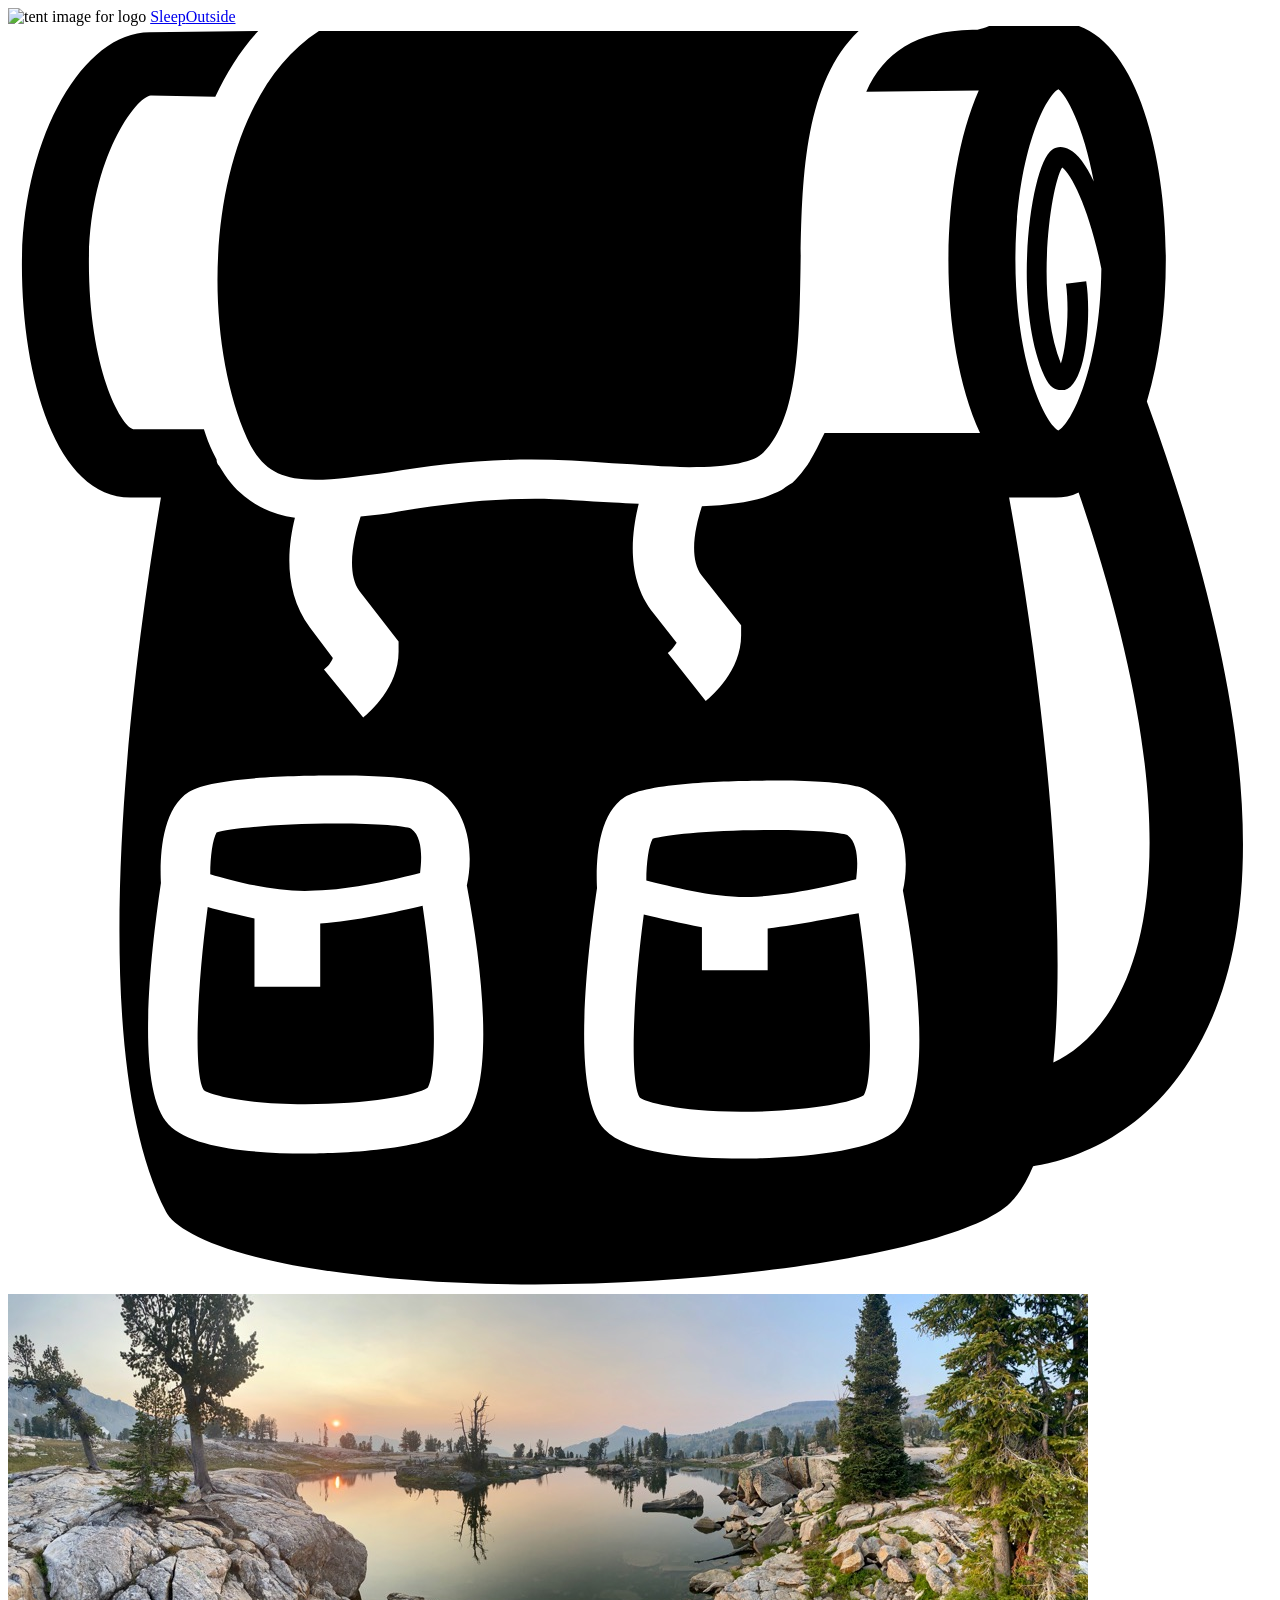
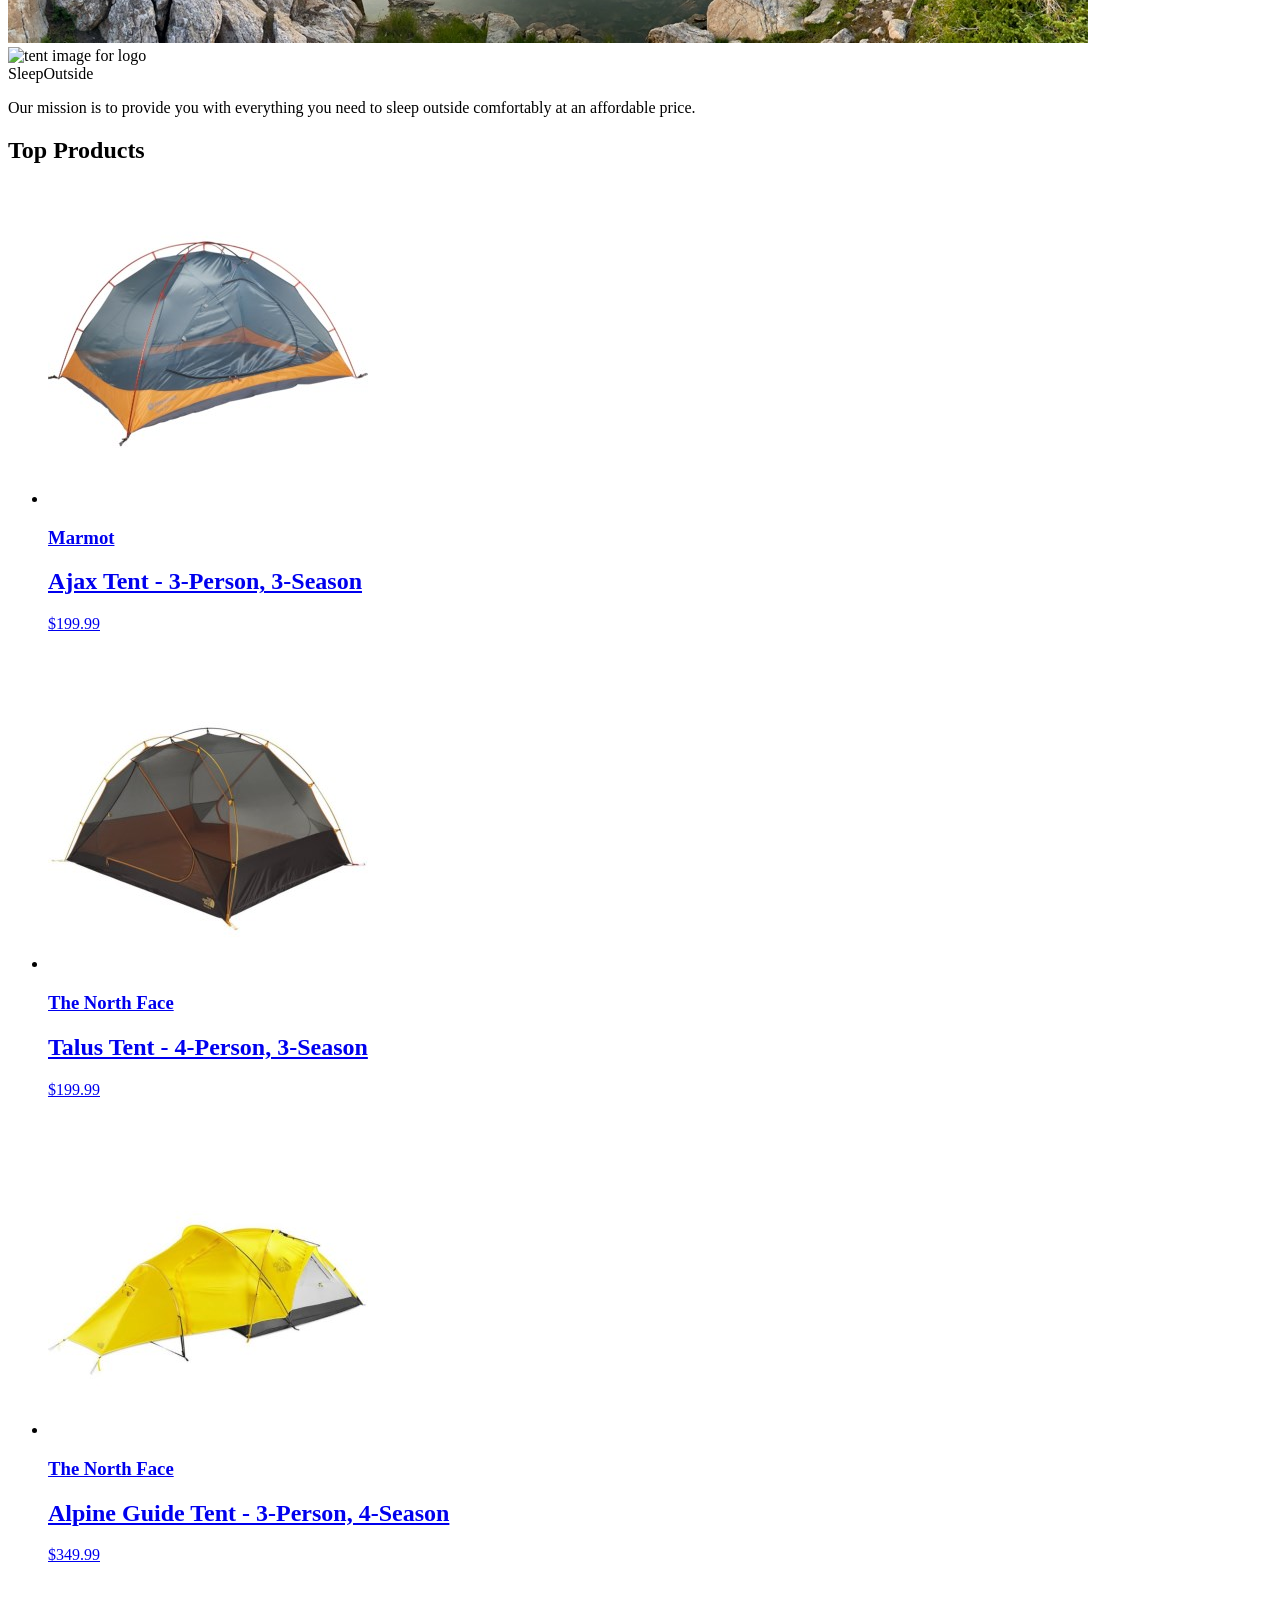
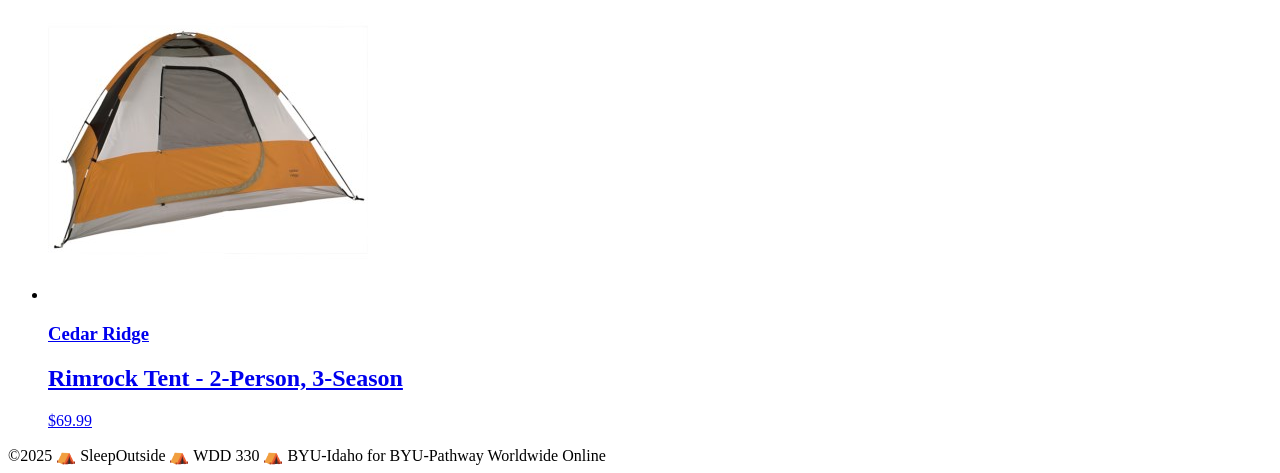
==== src/index.html @ 93f5bf09 "Initial commit" ====
<!doctype html>
<html lang="en">
  <head>
    <meta charset="UTF-8" />
    <meta name="viewport" content="width=device-width, initial-scale=1.0" />
    <title>Sleep Outside | Home</title>
    <link rel="stylesheet" href="/css/style.css" />
  </head>

  <body>
    <header class="divider">
      <div class="logo">
        <img src="/images/noun_Tent_2517.svg" alt="tent image for logo" />
        <a href="index.html"> Sleep<span class="highlight">Outside</span></a>
      </div>
      <div class="cart">
        <a href="cart/index.html">
          <svg xmlns="http://www.w3.org/2000/svg" viewBox="0 0 100 100">
            <path
              d="M18.9 32.6c1.1 2.4 2.5 3.3 5.4 3.3 1.6 0 3.6-0.3 5.9-0.6 3.2-0.5 6.9-1 11.2-1 2.1 0 4.3 0.1 6.4 0.3 2.1 0.1 4.2 0.3 6.1 0.3 3.2 0 5.2-0.4 5.9-1.2 2.7-2.7 2.8-8.8 2.9-14.6 0.1-6.7 0.2-14.5 4.6-18.7 -0.5 0-1 0-1.6 0 -14.2 0-37.5 0-41.1 0C15.6 6.2 14.9 23.6 18.9 32.6z"
            />
            <path
              d="M90.1 29.7c1-3.3 1.5-7.3 1.5-11.2 0-9-2.7-18.8-8.6-18.8 -0.1 0-0.2 0-0.3 0L77.8-0.1c-0.3 0.2-0.8 0.3-1.1 0.4 0 0 0 0 0 0 -0.2 0-0.3 0-0.4 0 -4.5 0.1-7 1.8-8.4 4.9l8.9-0.1c-1.6 3.6-2.4 8.7-2.4 13.5 0 4.9 0.8 9.9 2.5 13.6l-12.3 0c-0.2 0.4-0.4 0.8-0.6 1.2 -0.2 0.4-0.4 0.7-0.6 1.1 -0.1 0.1-0.1 0.2-0.2 0.3 -0.3 0.4-0.5 0.7-0.9 1.1 0 0 0 0 0 0 0 0-0.1 0.1-0.1 0.1 -0.1 0.1-0.2 0.2-0.4 0.3 -0.2 0.1-0.4 0.3-0.6 0.4 0 0 0 0 0 0 -0.4 0.2-0.9 0.4-1.4 0.6 -1.3 0.4-2.9 0.6-4.9 0.7 -0.5 1.5-1.1 4.1 0 5.5l3.1 3.9 0 0.8c0 2.8-2.3 4.8-2.8 5.2l-3-3.8c0.3-0.2 0.5-0.5 0.7-0.8l-1.8-2.3c-2.2-2.7-1.8-6.3-1.2-8.7 -0.7 0-1.4-0.1-2-0.1 -2.1-0.1-4.3-0.3-6.2-0.3 -4.1 0-7.7 0.5-10.8 1 -1 0.2-2 0.3-3 0.4 -0.5 1.5-1.2 4.4-0.1 5.9l3.1 4 0 0.8c0 2.8-2.3 4.8-2.8 5.2l-3.1-3.8c0.3-0.2 0.6-0.6 0.7-0.9l-1.8-2.4c-2.1-2.8-1.8-6.3-1.2-8.7 -1.6-0.2-2.9-0.8-4-1.7h0c-0.8-0.6-1.4-1.4-2-2.4 -0.1-0.1-0.2-0.3-0.2-0.5 -0.1-0.2-0.2-0.4-0.3-0.6 -0.3-0.6-0.5-1.2-0.7-1.8l-5.6 0c-1-0.3-3.5-4.8-3.5-13.2 0-8.1 3.7-13.1 4.9-13.2L16.4 5.6c0.9-1.9 2-3.7 3.4-5.2L11.2 0.5c-5.4 0-10.1 8.6-10.1 18.4 0 8.9 2.7 18.4 8.6 18.4h2.4c-1.8 10.7-6.6 43 0.4 56.5 0.7 1.4 4.3 3.4 12.2 4.6 20.2 3.1 49.8-0.5 54.6-5.3 0.7-0.7 1.3-1.7 1.8-2.9 2-0.3 8.2-1.7 12.4-8.4C100.1 71.5 98.9 53.9 90.1 29.7zM35.6 87.1c-2.6 2-10.5 2.1-12.1 2.1 0 0 0 0 0 0 -3.9 0-9-0.4-10.8-2.3 -2.6-2.7-1.5-13-0.6-19.1 -0.1-1.9 0-5.8 2.2-7.2 1.9-1.2 8.7-1.3 11.6-1.3 6.4 0 7.4 0.6 7.8 0.9 3 1.8 3.1 5.6 2.6 7.8C37.7 75.5 38.6 84.8 35.6 87.1zM70.1 87.5c-2.6 2-10.5 2.1-12.1 2.1 0 0 0 0 0 0 -3.9 0-9-0.4-10.8-2.3 -2.6-2.7-1.5-13-0.6-19.1 -0.1-1.9 0-5.8 2.2-7.2 1.9-1.2 8.7-1.3 11.6-1.3 6.4 0 7.4 0.6 7.8 0.9 3 1.8 3.1 5.6 2.6 7.8C72.2 76 73.1 85.3 70.1 87.5zM85.9 12.3c-0.6-1.3-1.3-2.2-1.9-2.5 -0.5-0.3-1-0.3-1.4 0 -1.7 1.1-3.2 12.2-0.6 17.9 0.4 0.9 0.9 1.1 1.3 1.1 0.1 0 0.2 0 0.3 0 1.8-0.5 2.1-6.2 1.7-8.6l-1.6 0.2c0.3 2.2 0 5.1-0.4 6.3 -2.1-5.3-0.8-14.1 0.1-15.5 0.8 0.6 2.2 3.5 3.1 8 -0.1 7.9-2.4 12.3-3.4 12.8 -1-0.5-3.4-5.2-3.4-13.5 0-8.3 2.4-13 3.4-13.5C83.7 5.4 85.1 7.9 85.9 12.3zM87.3 77.7c-1.4 2.3-3.1 3.6-4.6 4.3 1.2-12.2-1-31-3.5-44.7h3.3c0.1 0 0.3 0 0.4 0 0.6 0 1.2-0.1 1.8-0.4C92.8 60.7 90.7 72.2 87.3 77.7z"
            />
            <path
              d="M24.7 71v5h-5.2v-5.4c-1.4-0.3-2.7-0.6-3.7-0.9 -0.9 6.8-1.1 13.3-0.3 14.5 0.4 0.3 2.9 1.1 8 1.1h0c5 0 8.8-0.7 9.7-1.3 0.8-1.3 0.6-7.7-0.4-14.4C30.7 70.1 27.5 70.8 24.7 71z"
            />
            <path
              d="M58.8 68.9c2.9-0.1 6.4-0.9 8.3-1.4 0.1-0.8 0.3-2.8-0.7-3.5 -0.5-0.2-2.5-0.4-5.9-0.4 -4.9 0-8.6 0.4-9.5 0.7 -0.3 0.5-0.5 1.9-0.5 3.3C52.5 68.1 56 69 58.8 68.9z"
            />
            <path
              d="M24.3 68.4c2.9-0.1 6.4-0.9 8.3-1.4 0.1-0.8 0.3-2.8-0.7-3.5 -0.5-0.2-2.5-0.4-5.9-0.4 -4.9 0-8.6 0.4-9.5 0.7 -0.3 0.5-0.5 1.9-0.5 3.3C18 67.7 21.5 68.6 24.3 68.4z"
            />
            <path
              d="M60.1 71.4v3.3h-5.2v-3.4c-1.7-0.3-3.3-0.7-4.6-1 -0.9 6.8-1.1 13.3-0.3 14.5 0.4 0.3 2.9 1.1 8 1.1h0c5 0 8.8-0.7 9.7-1.3 0.8-1.3 0.6-7.7-0.4-14.4C65.5 70.5 62.7 71.1 60.1 71.4z"
            />

            <!-- <text x="0" y="115" fill="#000000" font-size="5px" font-weight="bold" font-family="'Helvetica Neue', Helvetica, Arial-Unicode, Arial, Sans-serif">Created by Natalia Woodroffe</text>
            <text x="0" y="120" fill="#000000" font-size="5px" font-weight="bold" font-family="'Helvetica Neue', Helvetica, Arial-Unicode, Arial, Sans-serif">from the Noun Project</text> -->
          </svg>
        </a>
      </div>
    </header>
    <main class="divider">
      <div class="hero">
        <img
          src="/images/banner-sm.jpg"
          srcset="images/banner-sm.jpg 500w, images/banner.jpg"
          alt="image of a high mountain lake"
        />
        <div class="logo logo--square">
          <img src="/images/noun_Tent_2517.svg" alt="tent image for logo" />
          <div>Sleep<span class="highlight">Outside</span></div>
        </div>
        <div class="mission">
          <p>
            Our mission is to provide you with everything you need to sleep
            outside comfortably at an affordable price.
          </p>
        </div>
      </div>

      <section class="products">
        <h2>Top Products</h2>
        <ul class="product-list">
          <li class="product-card">
            <a href="product_pages/marmot-ajax-3.html">
              <img
                src="images/tents/marmot-ajax-tent-3-person-3-season-in-pale-pumpkin-terracotta~p~880rr_01~320.jpg"
                alt="Marmot Ajax tent"
              />
              <h3 class="card__brand">Marmot</h3>
              <h2 class="card__name">Ajax Tent - 3-Person, 3-Season</h2>
              <p class="product-card__price">$199.99</p>
            </a>
          </li>
          <li class="product-card">
            <a href="product_pages/northface-talus-4.html">
              <img
                src="images/tents/the-north-face-talus-tent-4-person-3-season-in-golden-oak-saffron-yellow~p~985rf_01~320.jpg"
                alt="Talus Tent - 4-Person, 3-Season"
              />
              <h3 class="card__brand">The North Face</h3>
              <h2 class="card__name">Talus Tent - 4-Person, 3-Season</h2>
              <p class="product-card__price">$199.99</p>
            </a>
          </li>
          <li class="product-card">
            <a href="product_pages/northface-alpine-3.html">
              <img
                src="images/tents/the-north-face-alpine-guide-tent-3-person-4-season-in-canary-yellow-high-rise-grey~p~985pr_01~320.jpg"
                alt="Alpine Guide Tent - 3-Person, 4-Season"
              />
              <h3 class="card__brand">The North Face</h3>
              <h2 class="card__name">Alpine Guide Tent - 3-Person, 4-Season</h2>
              <p class="product-card__price">$349.99</p>
            </a>
          </li>
          <li class="product-card">
            <a href="product_pages/cedar-ridge-rimrock-2.html">
              <img
                src="images/tents/cedar-ridge-rimrock-tent-2-person-3-season-in-rust-clay~p~344yj_01~320.jpg"
                alt="Rimrock Tent - 2-Person, 3-Season"
              />
              <h3 class="card__brand">Cedar Ridge</h3>
              <h2 class="card__name">Rimrock Tent - 2-Person, 3-Season</h2>
              <p class="product-card__price">$69.99</p>
            </a>
          </li>
        </ul>
      </section>
    </main>
    <footer>
      &copy;2025 ⛺ SleepOutside ⛺ WDD 330 ⛺ BYU-Idaho for BYU-Pathway
      Worldwide Online
    </footer>
  </body>
</html>
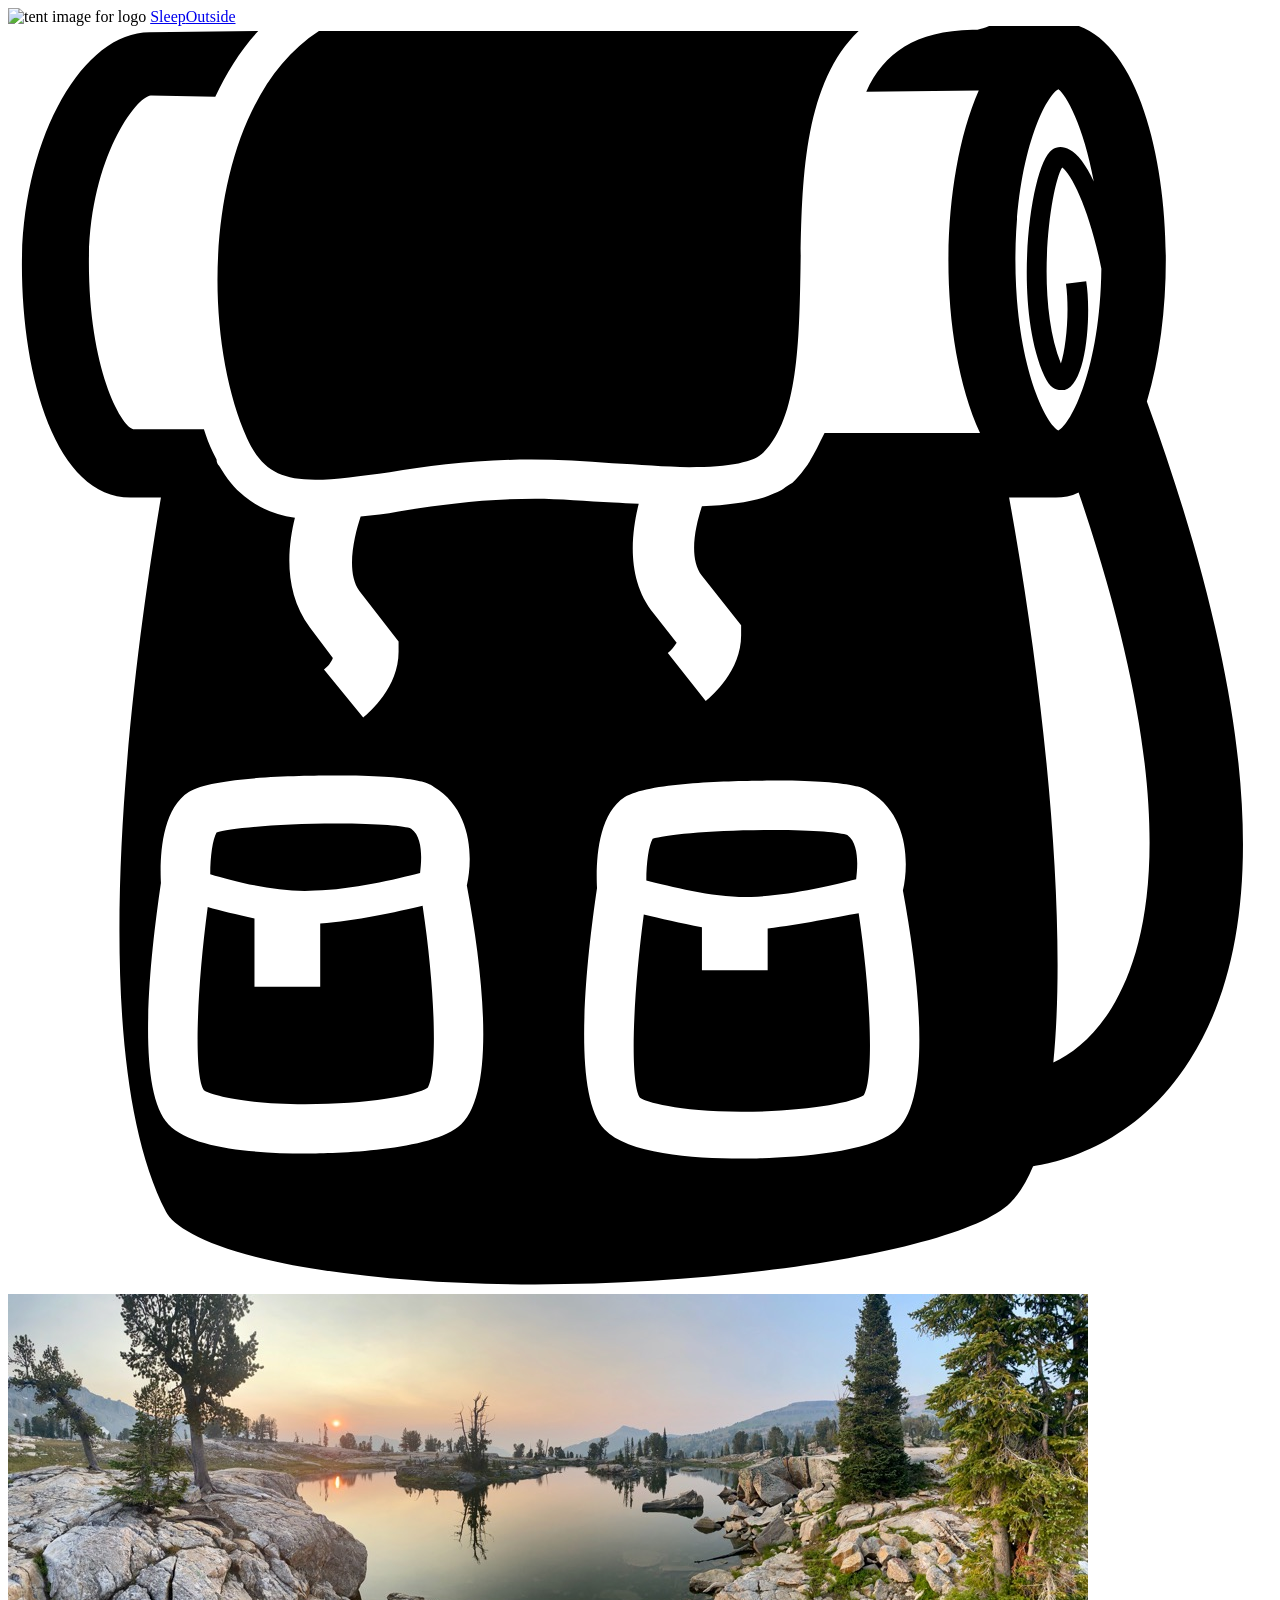
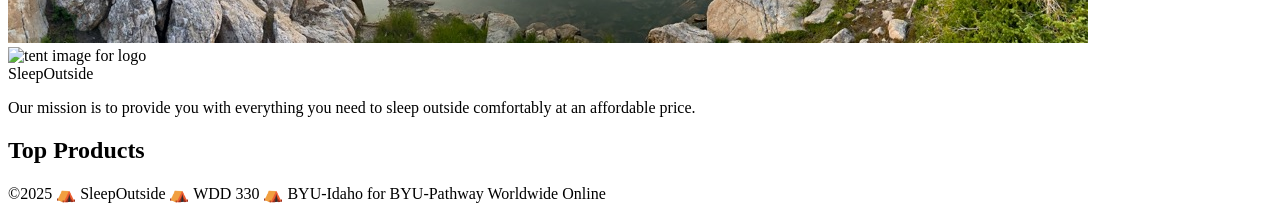
==== commit e7efa120: "my individual activity2" ====
--- a/src/index.html
+++ b/src/index.html
@@ -5,6 +5,7 @@
     <meta name="viewport" content="width=device-width, initial-scale=1.0" />
     <title>Sleep Outside | Home</title>
     <link rel="stylesheet" href="/css/style.css" />
+    <script src="js/main.js" type="module"></script>
   </head>
 
   <body>
@@ -63,50 +64,7 @@
       <section class="products">
         <h2>Top Products</h2>
         <ul class="product-list">
-          <li class="product-card">
-            <a href="product_pages/marmot-ajax-3.html">
-              <img
-                src="images/tents/marmot-ajax-tent-3-person-3-season-in-pale-pumpkin-terracotta~p~880rr_01~320.jpg"
-                alt="Marmot Ajax tent"
-              />
-              <h3 class="card__brand">Marmot</h3>
-              <h2 class="card__name">Ajax Tent - 3-Person, 3-Season</h2>
-              <p class="product-card__price">$199.99</p>
-            </a>
-          </li>
-          <li class="product-card">
-            <a href="product_pages/northface-talus-4.html">
-              <img
-                src="images/tents/the-north-face-talus-tent-4-person-3-season-in-golden-oak-saffron-yellow~p~985rf_01~320.jpg"
-                alt="Talus Tent - 4-Person, 3-Season"
-              />
-              <h3 class="card__brand">The North Face</h3>
-              <h2 class="card__name">Talus Tent - 4-Person, 3-Season</h2>
-              <p class="product-card__price">$199.99</p>
-            </a>
-          </li>
-          <li class="product-card">
-            <a href="product_pages/northface-alpine-3.html">
-              <img
-                src="images/tents/the-north-face-alpine-guide-tent-3-person-4-season-in-canary-yellow-high-rise-grey~p~985pr_01~320.jpg"
-                alt="Alpine Guide Tent - 3-Person, 4-Season"
-              />
-              <h3 class="card__brand">The North Face</h3>
-              <h2 class="card__name">Alpine Guide Tent - 3-Person, 4-Season</h2>
-              <p class="product-card__price">$349.99</p>
-            </a>
-          </li>
-          <li class="product-card">
-            <a href="product_pages/cedar-ridge-rimrock-2.html">
-              <img
-                src="images/tents/cedar-ridge-rimrock-tent-2-person-3-season-in-rust-clay~p~344yj_01~320.jpg"
-                alt="Rimrock Tent - 2-Person, 3-Season"
-              />
-              <h3 class="card__brand">Cedar Ridge</h3>
-              <h2 class="card__name">Rimrock Tent - 2-Person, 3-Season</h2>
-              <p class="product-card__price">$69.99</p>
-            </a>
-          </li>
+
         </ul>
       </section>
     </main>
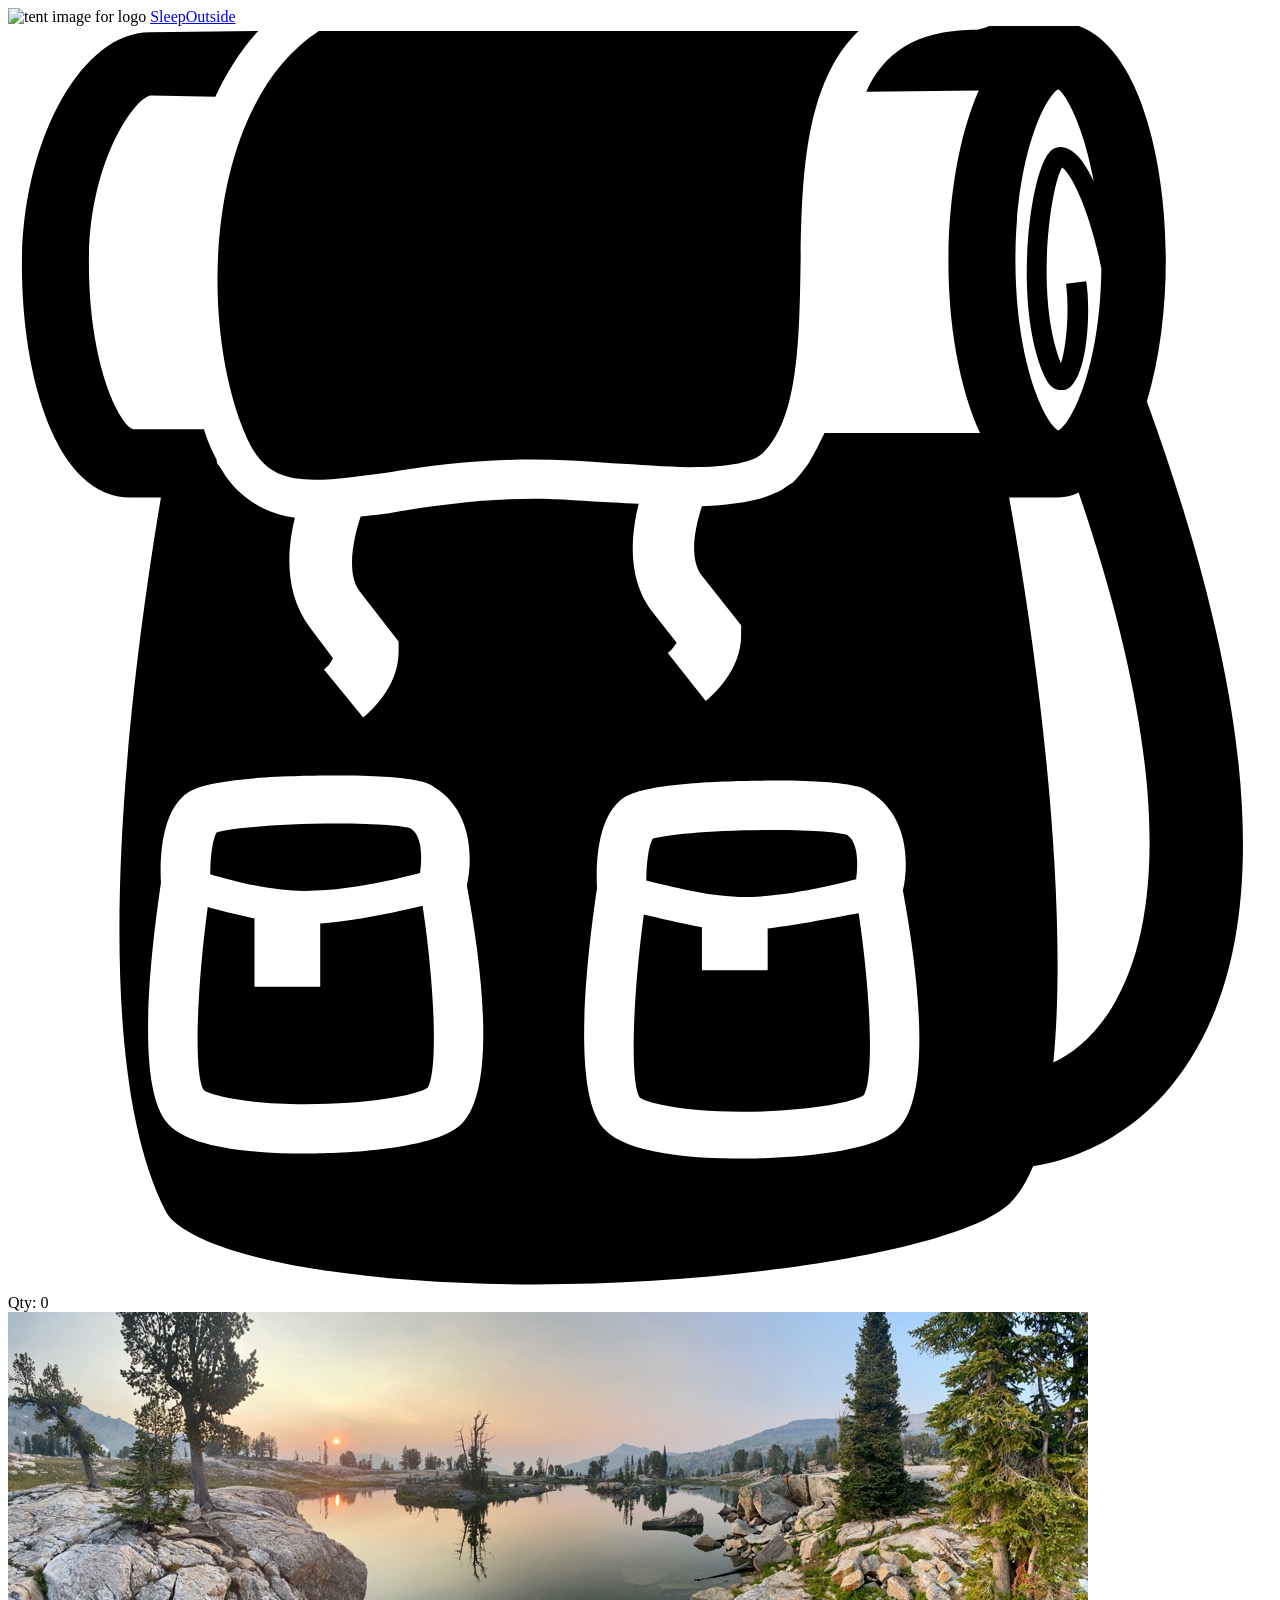
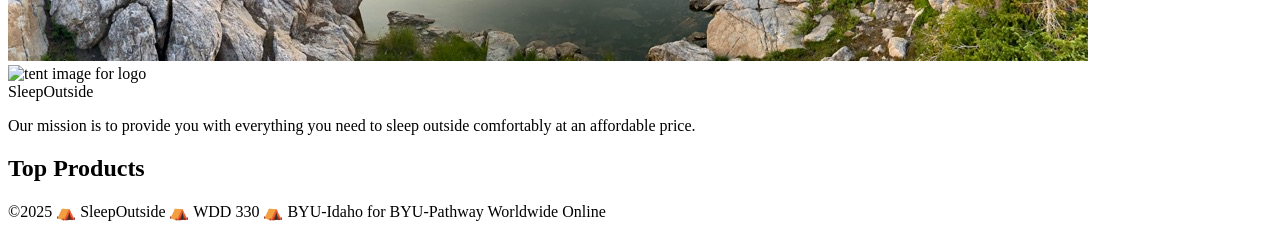
==== commit 81c417b4: "ADDING THE TOTAL ITEMS IN CART IN HOME PAGE AND CART PAGE" ====
--- a/src/index.html
+++ b/src/index.html
@@ -1,76 +1,70 @@
 <!doctype html>
 <html lang="en">
-  <head>
-    <meta charset="UTF-8" />
-    <meta name="viewport" content="width=device-width, initial-scale=1.0" />
-    <title>Sleep Outside | Home</title>
-    <link rel="stylesheet" href="/css/style.css" />
-    <script src="js/main.js" type="module"></script>
-  </head>
 
-  <body>
-    <header class="divider">
-      <div class="logo">
+<head>
+  <meta charset="UTF-8" />
+  <meta name="viewport" content="width=device-width, initial-scale=1.0" />
+  <title>Sleep Outside | Home</title>
+  <link rel="stylesheet" href="/css/style.css" />
+  <script src="js/main.js" type="module"></script>
+</head>
+
+<body>
+  <header class="divider">
+    <div class="logo">
+      <img src="/images/noun_Tent_2517.svg" alt="tent image for logo" />
+      <a href="index.html"> Sleep<span class="highlight">Outside</span></a>
+    </div>
+    <div class="cart">
+      <a href="cart/index.html">
+        <svg xmlns="http://www.w3.org/2000/svg" viewBox="0 0 100 100">
+          <path
+            d="M18.9 32.6c1.1 2.4 2.5 3.3 5.4 3.3 1.6 0 3.6-0.3 5.9-0.6 3.2-0.5 6.9-1 11.2-1 2.1 0 4.3 0.1 6.4 0.3 2.1 0.1 4.2 0.3 6.1 0.3 3.2 0 5.2-0.4 5.9-1.2 2.7-2.7 2.8-8.8 2.9-14.6 0.1-6.7 0.2-14.5 4.6-18.7 -0.5 0-1 0-1.6 0 -14.2 0-37.5 0-41.1 0C15.6 6.2 14.9 23.6 18.9 32.6z" />
+          <path
+            d="M90.1 29.7c1-3.3 1.5-7.3 1.5-11.2 0-9-2.7-18.8-8.6-18.8 -0.1 0-0.2 0-0.3 0L77.8-0.1c-0.3 0.2-0.8 0.3-1.1 0.4 0 0 0 0 0 0 -0.2 0-0.3 0-0.4 0 -4.5 0.1-7 1.8-8.4 4.9l8.9-0.1c-1.6 3.6-2.4 8.7-2.4 13.5 0 4.9 0.8 9.9 2.5 13.6l-12.3 0c-0.2 0.4-0.4 0.8-0.6 1.2 -0.2 0.4-0.4 0.7-0.6 1.1 -0.1 0.1-0.1 0.2-0.2 0.3 -0.3 0.4-0.5 0.7-0.9 1.1 0 0 0 0 0 0 0 0-0.1 0.1-0.1 0.1 -0.1 0.1-0.2 0.2-0.4 0.3 -0.2 0.1-0.4 0.3-0.6 0.4 0 0 0 0 0 0 -0.4 0.2-0.9 0.4-1.4 0.6 -1.3 0.4-2.9 0.6-4.9 0.7 -0.5 1.5-1.1 4.1 0 5.5l3.1 3.9 0 0.8c0 2.8-2.3 4.8-2.8 5.2l-3-3.8c0.3-0.2 0.5-0.5 0.7-0.8l-1.8-2.3c-2.2-2.7-1.8-6.3-1.2-8.7 -0.7 0-1.4-0.1-2-0.1 -2.1-0.1-4.3-0.3-6.2-0.3 -4.1 0-7.7 0.5-10.8 1 -1 0.2-2 0.3-3 0.4 -0.5 1.5-1.2 4.4-0.1 5.9l3.1 4 0 0.8c0 2.8-2.3 4.8-2.8 5.2l-3.1-3.8c0.3-0.2 0.6-0.6 0.7-0.9l-1.8-2.4c-2.1-2.8-1.8-6.3-1.2-8.7 -1.6-0.2-2.9-0.8-4-1.7h0c-0.8-0.6-1.4-1.4-2-2.4 -0.1-0.1-0.2-0.3-0.2-0.5 -0.1-0.2-0.2-0.4-0.3-0.6 -0.3-0.6-0.5-1.2-0.7-1.8l-5.6 0c-1-0.3-3.5-4.8-3.5-13.2 0-8.1 3.7-13.1 4.9-13.2L16.4 5.6c0.9-1.9 2-3.7 3.4-5.2L11.2 0.5c-5.4 0-10.1 8.6-10.1 18.4 0 8.9 2.7 18.4 8.6 18.4h2.4c-1.8 10.7-6.6 43 0.4 56.5 0.7 1.4 4.3 3.4 12.2 4.6 20.2 3.1 49.8-0.5 54.6-5.3 0.7-0.7 1.3-1.7 1.8-2.9 2-0.3 8.2-1.7 12.4-8.4C100.1 71.5 98.9 53.9 90.1 29.7zM35.6 87.1c-2.6 2-10.5 2.1-12.1 2.1 0 0 0 0 0 0 -3.9 0-9-0.4-10.8-2.3 -2.6-2.7-1.5-13-0.6-19.1 -0.1-1.9 0-5.8 2.2-7.2 1.9-1.2 8.7-1.3 11.6-1.3 6.4 0 7.4 0.6 7.8 0.9 3 1.8 3.1 5.6 2.6 7.8C37.7 75.5 38.6 84.8 35.6 87.1zM70.1 87.5c-2.6 2-10.5 2.1-12.1 2.1 0 0 0 0 0 0 -3.9 0-9-0.4-10.8-2.3 -2.6-2.7-1.5-13-0.6-19.1 -0.1-1.9 0-5.8 2.2-7.2 1.9-1.2 8.7-1.3 11.6-1.3 6.4 0 7.4 0.6 7.8 0.9 3 1.8 3.1 5.6 2.6 7.8C72.2 76 73.1 85.3 70.1 87.5zM85.9 12.3c-0.6-1.3-1.3-2.2-1.9-2.5 -0.5-0.3-1-0.3-1.4 0 -1.7 1.1-3.2 12.2-0.6 17.9 0.4 0.9 0.9 1.1 1.3 1.1 0.1 0 0.2 0 0.3 0 1.8-0.5 2.1-6.2 1.7-8.6l-1.6 0.2c0.3 2.2 0 5.1-0.4 6.3 -2.1-5.3-0.8-14.1 0.1-15.5 0.8 0.6 2.2 3.5 3.1 8 -0.1 7.9-2.4 12.3-3.4 12.8 -1-0.5-3.4-5.2-3.4-13.5 0-8.3 2.4-13 3.4-13.5C83.7 5.4 85.1 7.9 85.9 12.3zM87.3 77.7c-1.4 2.3-3.1 3.6-4.6 4.3 1.2-12.2-1-31-3.5-44.7h3.3c0.1 0 0.3 0 0.4 0 0.6 0 1.2-0.1 1.8-0.4C92.8 60.7 90.7 72.2 87.3 77.7z" />
+          <path
+            d="M24.7 71v5h-5.2v-5.4c-1.4-0.3-2.7-0.6-3.7-0.9 -0.9 6.8-1.1 13.3-0.3 14.5 0.4 0.3 2.9 1.1 8 1.1h0c5 0 8.8-0.7 9.7-1.3 0.8-1.3 0.6-7.7-0.4-14.4C30.7 70.1 27.5 70.8 24.7 71z" />
+          <path
+            d="M58.8 68.9c2.9-0.1 6.4-0.9 8.3-1.4 0.1-0.8 0.3-2.8-0.7-3.5 -0.5-0.2-2.5-0.4-5.9-0.4 -4.9 0-8.6 0.4-9.5 0.7 -0.3 0.5-0.5 1.9-0.5 3.3C52.5 68.1 56 69 58.8 68.9z" />
+          <path
+            d="M24.3 68.4c2.9-0.1 6.4-0.9 8.3-1.4 0.1-0.8 0.3-2.8-0.7-3.5 -0.5-0.2-2.5-0.4-5.9-0.4 -4.9 0-8.6 0.4-9.5 0.7 -0.3 0.5-0.5 1.9-0.5 3.3C18 67.7 21.5 68.6 24.3 68.4z" />
+          <path
+            d="M60.1 71.4v3.3h-5.2v-3.4c-1.7-0.3-3.3-0.7-4.6-1 -0.9 6.8-1.1 13.3-0.3 14.5 0.4 0.3 2.9 1.1 8 1.1h0c5 0 8.8-0.7 9.7-1.3 0.8-1.3 0.6-7.7-0.4-14.4C65.5 70.5 62.7 71.1 60.1 71.4z" />
+
+          <!-- <text x="0" y="115" fill="#000000" font-size="5px" font-weight="bold" font-family="'Helvetica Neue', Helvetica, Arial-Unicode, Arial, Sans-serif">Created by Natalia Woodroffe</text>
+            <text x="0" y="120" fill="#000000" font-size="5px" font-weight="bold" font-family="'Helvetica Neue', Helvetica, Arial-Unicode, Arial, Sans-serif">from the Noun Project</text> -->
+        </svg>
+      </a>
+      <div id="cart-count" class="count-items"></div>
+    </div>
+  </header>
+  <main class="divider">
+    <div class="hero">
+      <img src="/images/banner-sm.jpg" srcset="images/banner-sm.jpg 500w, images/banner.jpg"
+        alt="image of a high mountain lake" />
+      <div class="logo logo--square">
         <img src="/images/noun_Tent_2517.svg" alt="tent image for logo" />
-        <a href="index.html"> Sleep<span class="highlight">Outside</span></a>
+        <div>Sleep<span class="highlight">Outside</span></div>
       </div>
-      <div class="cart">
-        <a href="cart/index.html">
-          <svg xmlns="http://www.w3.org/2000/svg" viewBox="0 0 100 100">
-            <path
-              d="M18.9 32.6c1.1 2.4 2.5 3.3 5.4 3.3 1.6 0 3.6-0.3 5.9-0.6 3.2-0.5 6.9-1 11.2-1 2.1 0 4.3 0.1 6.4 0.3 2.1 0.1 4.2 0.3 6.1 0.3 3.2 0 5.2-0.4 5.9-1.2 2.7-2.7 2.8-8.8 2.9-14.6 0.1-6.7 0.2-14.5 4.6-18.7 -0.5 0-1 0-1.6 0 -14.2 0-37.5 0-41.1 0C15.6 6.2 14.9 23.6 18.9 32.6z"
-            />
-            <path
-              d="M90.1 29.7c1-3.3 1.5-7.3 1.5-11.2 0-9-2.7-18.8-8.6-18.8 -0.1 0-0.2 0-0.3 0L77.8-0.1c-0.3 0.2-0.8 0.3-1.1 0.4 0 0 0 0 0 0 -0.2 0-0.3 0-0.4 0 -4.5 0.1-7 1.8-8.4 4.9l8.9-0.1c-1.6 3.6-2.4 8.7-2.4 13.5 0 4.9 0.8 9.9 2.5 13.6l-12.3 0c-0.2 0.4-0.4 0.8-0.6 1.2 -0.2 0.4-0.4 0.7-0.6 1.1 -0.1 0.1-0.1 0.2-0.2 0.3 -0.3 0.4-0.5 0.7-0.9 1.1 0 0 0 0 0 0 0 0-0.1 0.1-0.1 0.1 -0.1 0.1-0.2 0.2-0.4 0.3 -0.2 0.1-0.4 0.3-0.6 0.4 0 0 0 0 0 0 -0.4 0.2-0.9 0.4-1.4 0.6 -1.3 0.4-2.9 0.6-4.9 0.7 -0.5 1.5-1.1 4.1 0 5.5l3.1 3.9 0 0.8c0 2.8-2.3 4.8-2.8 5.2l-3-3.8c0.3-0.2 0.5-0.5 0.7-0.8l-1.8-2.3c-2.2-2.7-1.8-6.3-1.2-8.7 -0.7 0-1.4-0.1-2-0.1 -2.1-0.1-4.3-0.3-6.2-0.3 -4.1 0-7.7 0.5-10.8 1 -1 0.2-2 0.3-3 0.4 -0.5 1.5-1.2 4.4-0.1 5.9l3.1 4 0 0.8c0 2.8-2.3 4.8-2.8 5.2l-3.1-3.8c0.3-0.2 0.6-0.6 0.7-0.9l-1.8-2.4c-2.1-2.8-1.8-6.3-1.2-8.7 -1.6-0.2-2.9-0.8-4-1.7h0c-0.8-0.6-1.4-1.4-2-2.4 -0.1-0.1-0.2-0.3-0.2-0.5 -0.1-0.2-0.2-0.4-0.3-0.6 -0.3-0.6-0.5-1.2-0.7-1.8l-5.6 0c-1-0.3-3.5-4.8-3.5-13.2 0-8.1 3.7-13.1 4.9-13.2L16.4 5.6c0.9-1.9 2-3.7 3.4-5.2L11.2 0.5c-5.4 0-10.1 8.6-10.1 18.4 0 8.9 2.7 18.4 8.6 18.4h2.4c-1.8 10.7-6.6 43 0.4 56.5 0.7 1.4 4.3 3.4 12.2 4.6 20.2 3.1 49.8-0.5 54.6-5.3 0.7-0.7 1.3-1.7 1.8-2.9 2-0.3 8.2-1.7 12.4-8.4C100.1 71.5 98.9 53.9 90.1 29.7zM35.6 87.1c-2.6 2-10.5 2.1-12.1 2.1 0 0 0 0 0 0 -3.9 0-9-0.4-10.8-2.3 -2.6-2.7-1.5-13-0.6-19.1 -0.1-1.9 0-5.8 2.2-7.2 1.9-1.2 8.7-1.3 11.6-1.3 6.4 0 7.4 0.6 7.8 0.9 3 1.8 3.1 5.6 2.6 7.8C37.7 75.5 38.6 84.8 35.6 87.1zM70.1 87.5c-2.6 2-10.5 2.1-12.1 2.1 0 0 0 0 0 0 -3.9 0-9-0.4-10.8-2.3 -2.6-2.7-1.5-13-0.6-19.1 -0.1-1.9 0-5.8 2.2-7.2 1.9-1.2 8.7-1.3 11.6-1.3 6.4 0 7.4 0.6 7.8 0.9 3 1.8 3.1 5.6 2.6 7.8C72.2 76 73.1 85.3 70.1 87.5zM85.9 12.3c-0.6-1.3-1.3-2.2-1.9-2.5 -0.5-0.3-1-0.3-1.4 0 -1.7 1.1-3.2 12.2-0.6 17.9 0.4 0.9 0.9 1.1 1.3 1.1 0.1 0 0.2 0 0.3 0 1.8-0.5 2.1-6.2 1.7-8.6l-1.6 0.2c0.3 2.2 0 5.1-0.4 6.3 -2.1-5.3-0.8-14.1 0.1-15.5 0.8 0.6 2.2 3.5 3.1 8 -0.1 7.9-2.4 12.3-3.4 12.8 -1-0.5-3.4-5.2-3.4-13.5 0-8.3 2.4-13 3.4-13.5C83.7 5.4 85.1 7.9 85.9 12.3zM87.3 77.7c-1.4 2.3-3.1 3.6-4.6 4.3 1.2-12.2-1-31-3.5-44.7h3.3c0.1 0 0.3 0 0.4 0 0.6 0 1.2-0.1 1.8-0.4C92.8 60.7 90.7 72.2 87.3 77.7z"
-            />
-            <path
-              d="M24.7 71v5h-5.2v-5.4c-1.4-0.3-2.7-0.6-3.7-0.9 -0.9 6.8-1.1 13.3-0.3 14.5 0.4 0.3 2.9 1.1 8 1.1h0c5 0 8.8-0.7 9.7-1.3 0.8-1.3 0.6-7.7-0.4-14.4C30.7 70.1 27.5 70.8 24.7 71z"
-            />
-            <path
-              d="M58.8 68.9c2.9-0.1 6.4-0.9 8.3-1.4 0.1-0.8 0.3-2.8-0.7-3.5 -0.5-0.2-2.5-0.4-5.9-0.4 -4.9 0-8.6 0.4-9.5 0.7 -0.3 0.5-0.5 1.9-0.5 3.3C52.5 68.1 56 69 58.8 68.9z"
-            />
-            <path
-              d="M24.3 68.4c2.9-0.1 6.4-0.9 8.3-1.4 0.1-0.8 0.3-2.8-0.7-3.5 -0.5-0.2-2.5-0.4-5.9-0.4 -4.9 0-8.6 0.4-9.5 0.7 -0.3 0.5-0.5 1.9-0.5 3.3C18 67.7 21.5 68.6 24.3 68.4z"
-            />
-            <path
-              d="M60.1 71.4v3.3h-5.2v-3.4c-1.7-0.3-3.3-0.7-4.6-1 -0.9 6.8-1.1 13.3-0.3 14.5 0.4 0.3 2.9 1.1 8 1.1h0c5 0 8.8-0.7 9.7-1.3 0.8-1.3 0.6-7.7-0.4-14.4C65.5 70.5 62.7 71.1 60.1 71.4z"
-            />
+      <div class="mission">
+        <p>
+          Our mission is to provide you with everything you need to sleep
+          outside comfortably at an affordable price.
+        </p>
+      </div>
+    </div>
 
-            <!-- <text x="0" y="115" fill="#000000" font-size="5px" font-weight="bold" font-family="'Helvetica Neue', Helvetica, Arial-Unicode, Arial, Sans-serif">Created by Natalia Woodroffe</text>
-            <text x="0" y="120" fill="#000000" font-size="5px" font-weight="bold" font-family="'Helvetica Neue', Helvetica, Arial-Unicode, Arial, Sans-serif">from the Noun Project</text> -->
-          </svg>
-        </a>
-      </div>
-    </header>
-    <main class="divider">
-      <div class="hero">
-        <img
-          src="/images/banner-sm.jpg"
-          srcset="images/banner-sm.jpg 500w, images/banner.jpg"
-          alt="image of a high mountain lake"
-        />
-        <div class="logo logo--square">
-          <img src="/images/noun_Tent_2517.svg" alt="tent image for logo" />
-          <div>Sleep<span class="highlight">Outside</span></div>
-        </div>
-        <div class="mission">
-          <p>
-            Our mission is to provide you with everything you need to sleep
-            outside comfortably at an affordable price.
-          </p>
-        </div>
-      </div>
+    <section class="products">
+      <h2>Top Products</h2>
+      <ul class="product-list">
 
-      <section class="products">
-        <h2>Top Products</h2>
-        <ul class="product-list">
+      </ul>
+    </section>
+  </main>
+  <footer>
+    &copy;2025 ⛺ SleepOutside ⛺ WDD 330 ⛺ BYU-Idaho for BYU-Pathway
+    Worldwide Online
+  </footer>
+</body>
 
-        </ul>
-      </section>
-    </main>
-    <footer>
-      &copy;2025 ⛺ SleepOutside ⛺ WDD 330 ⛺ BYU-Idaho for BYU-Pathway
-      Worldwide Online
-    </footer>
-  </body>
-</html>
+</html>
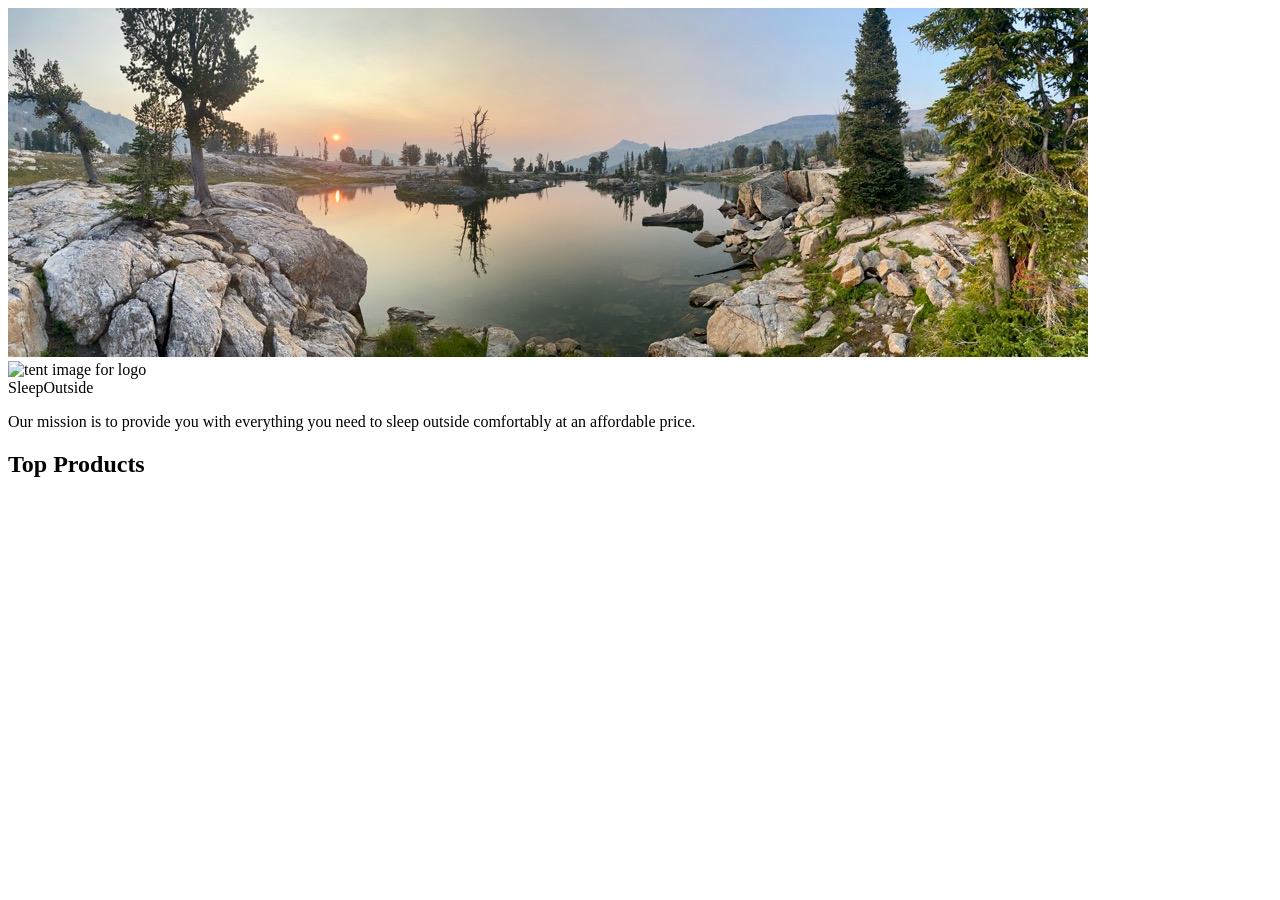
==== commit 8e996fef: "Team Activity, strench activity ocmpleted" ====
--- a/src/index.html
+++ b/src/index.html
@@ -9,35 +9,9 @@
   <script src="js/main.js" type="module"></script>
 </head>
 
+
 <body>
-  <header class="divider">
-    <div class="logo">
-      <img src="/images/noun_Tent_2517.svg" alt="tent image for logo" />
-      <a href="index.html"> Sleep<span class="highlight">Outside</span></a>
-    </div>
-    <div class="cart">
-      <a href="cart/index.html">
-        <svg xmlns="http://www.w3.org/2000/svg" viewBox="0 0 100 100">
-          <path
-            d="M18.9 32.6c1.1 2.4 2.5 3.3 5.4 3.3 1.6 0 3.6-0.3 5.9-0.6 3.2-0.5 6.9-1 11.2-1 2.1 0 4.3 0.1 6.4 0.3 2.1 0.1 4.2 0.3 6.1 0.3 3.2 0 5.2-0.4 5.9-1.2 2.7-2.7 2.8-8.8 2.9-14.6 0.1-6.7 0.2-14.5 4.6-18.7 -0.5 0-1 0-1.6 0 -14.2 0-37.5 0-41.1 0C15.6 6.2 14.9 23.6 18.9 32.6z" />
-          <path
-            d="M90.1 29.7c1-3.3 1.5-7.3 1.5-11.2 0-9-2.7-18.8-8.6-18.8 -0.1 0-0.2 0-0.3 0L77.8-0.1c-0.3 0.2-0.8 0.3-1.1 0.4 0 0 0 0 0 0 -0.2 0-0.3 0-0.4 0 -4.5 0.1-7 1.8-8.4 4.9l8.9-0.1c-1.6 3.6-2.4 8.7-2.4 13.5 0 4.9 0.8 9.9 2.5 13.6l-12.3 0c-0.2 0.4-0.4 0.8-0.6 1.2 -0.2 0.4-0.4 0.7-0.6 1.1 -0.1 0.1-0.1 0.2-0.2 0.3 -0.3 0.4-0.5 0.7-0.9 1.1 0 0 0 0 0 0 0 0-0.1 0.1-0.1 0.1 -0.1 0.1-0.2 0.2-0.4 0.3 -0.2 0.1-0.4 0.3-0.6 0.4 0 0 0 0 0 0 -0.4 0.2-0.9 0.4-1.4 0.6 -1.3 0.4-2.9 0.6-4.9 0.7 -0.5 1.5-1.1 4.1 0 5.5l3.1 3.9 0 0.8c0 2.8-2.3 4.8-2.8 5.2l-3-3.8c0.3-0.2 0.5-0.5 0.7-0.8l-1.8-2.3c-2.2-2.7-1.8-6.3-1.2-8.7 -0.7 0-1.4-0.1-2-0.1 -2.1-0.1-4.3-0.3-6.2-0.3 -4.1 0-7.7 0.5-10.8 1 -1 0.2-2 0.3-3 0.4 -0.5 1.5-1.2 4.4-0.1 5.9l3.1 4 0 0.8c0 2.8-2.3 4.8-2.8 5.2l-3.1-3.8c0.3-0.2 0.6-0.6 0.7-0.9l-1.8-2.4c-2.1-2.8-1.8-6.3-1.2-8.7 -1.6-0.2-2.9-0.8-4-1.7h0c-0.8-0.6-1.4-1.4-2-2.4 -0.1-0.1-0.2-0.3-0.2-0.5 -0.1-0.2-0.2-0.4-0.3-0.6 -0.3-0.6-0.5-1.2-0.7-1.8l-5.6 0c-1-0.3-3.5-4.8-3.5-13.2 0-8.1 3.7-13.1 4.9-13.2L16.4 5.6c0.9-1.9 2-3.7 3.4-5.2L11.2 0.5c-5.4 0-10.1 8.6-10.1 18.4 0 8.9 2.7 18.4 8.6 18.4h2.4c-1.8 10.7-6.6 43 0.4 56.5 0.7 1.4 4.3 3.4 12.2 4.6 20.2 3.1 49.8-0.5 54.6-5.3 0.7-0.7 1.3-1.7 1.8-2.9 2-0.3 8.2-1.7 12.4-8.4C100.1 71.5 98.9 53.9 90.1 29.7zM35.6 87.1c-2.6 2-10.5 2.1-12.1 2.1 0 0 0 0 0 0 -3.9 0-9-0.4-10.8-2.3 -2.6-2.7-1.5-13-0.6-19.1 -0.1-1.9 0-5.8 2.2-7.2 1.9-1.2 8.7-1.3 11.6-1.3 6.4 0 7.4 0.6 7.8 0.9 3 1.8 3.1 5.6 2.6 7.8C37.7 75.5 38.6 84.8 35.6 87.1zM70.1 87.5c-2.6 2-10.5 2.1-12.1 2.1 0 0 0 0 0 0 -3.9 0-9-0.4-10.8-2.3 -2.6-2.7-1.5-13-0.6-19.1 -0.1-1.9 0-5.8 2.2-7.2 1.9-1.2 8.7-1.3 11.6-1.3 6.4 0 7.4 0.6 7.8 0.9 3 1.8 3.1 5.6 2.6 7.8C72.2 76 73.1 85.3 70.1 87.5zM85.9 12.3c-0.6-1.3-1.3-2.2-1.9-2.5 -0.5-0.3-1-0.3-1.4 0 -1.7 1.1-3.2 12.2-0.6 17.9 0.4 0.9 0.9 1.1 1.3 1.1 0.1 0 0.2 0 0.3 0 1.8-0.5 2.1-6.2 1.7-8.6l-1.6 0.2c0.3 2.2 0 5.1-0.4 6.3 -2.1-5.3-0.8-14.1 0.1-15.5 0.8 0.6 2.2 3.5 3.1 8 -0.1 7.9-2.4 12.3-3.4 12.8 -1-0.5-3.4-5.2-3.4-13.5 0-8.3 2.4-13 3.4-13.5C83.7 5.4 85.1 7.9 85.9 12.3zM87.3 77.7c-1.4 2.3-3.1 3.6-4.6 4.3 1.2-12.2-1-31-3.5-44.7h3.3c0.1 0 0.3 0 0.4 0 0.6 0 1.2-0.1 1.8-0.4C92.8 60.7 90.7 72.2 87.3 77.7z" />
-          <path
-            d="M24.7 71v5h-5.2v-5.4c-1.4-0.3-2.7-0.6-3.7-0.9 -0.9 6.8-1.1 13.3-0.3 14.5 0.4 0.3 2.9 1.1 8 1.1h0c5 0 8.8-0.7 9.7-1.3 0.8-1.3 0.6-7.7-0.4-14.4C30.7 70.1 27.5 70.8 24.7 71z" />
-          <path
-            d="M58.8 68.9c2.9-0.1 6.4-0.9 8.3-1.4 0.1-0.8 0.3-2.8-0.7-3.5 -0.5-0.2-2.5-0.4-5.9-0.4 -4.9 0-8.6 0.4-9.5 0.7 -0.3 0.5-0.5 1.9-0.5 3.3C52.5 68.1 56 69 58.8 68.9z" />
-          <path
-            d="M24.3 68.4c2.9-0.1 6.4-0.9 8.3-1.4 0.1-0.8 0.3-2.8-0.7-3.5 -0.5-0.2-2.5-0.4-5.9-0.4 -4.9 0-8.6 0.4-9.5 0.7 -0.3 0.5-0.5 1.9-0.5 3.3C18 67.7 21.5 68.6 24.3 68.4z" />
-          <path
-            d="M60.1 71.4v3.3h-5.2v-3.4c-1.7-0.3-3.3-0.7-4.6-1 -0.9 6.8-1.1 13.3-0.3 14.5 0.4 0.3 2.9 1.1 8 1.1h0c5 0 8.8-0.7 9.7-1.3 0.8-1.3 0.6-7.7-0.4-14.4C65.5 70.5 62.7 71.1 60.1 71.4z" />
-
-          <!-- <text x="0" y="115" fill="#000000" font-size="5px" font-weight="bold" font-family="'Helvetica Neue', Helvetica, Arial-Unicode, Arial, Sans-serif">Created by Natalia Woodroffe</text>
-            <text x="0" y="120" fill="#000000" font-size="5px" font-weight="bold" font-family="'Helvetica Neue', Helvetica, Arial-Unicode, Arial, Sans-serif">from the Noun Project</text> -->
-        </svg>
-      </a>
-      <div id="cart-count" class="count-items"></div>
-    </div>
-  </header>
+  <header class="divider" id="main-header"></header>
   <main class="divider">
     <div class="hero">
       <img src="/images/banner-sm.jpg" srcset="images/banner-sm.jpg 500w, images/banner.jpg"
@@ -61,10 +35,8 @@
       </ul>
     </section>
   </main>
-  <footer>
-    &copy;2025 ⛺ SleepOutside ⛺ WDD 330 ⛺ BYU-Idaho for BYU-Pathway
-    Worldwide Online
-  </footer>
+
+  <footer class="divider" id="main-footer"></footer>
 </body>
 
 </html>
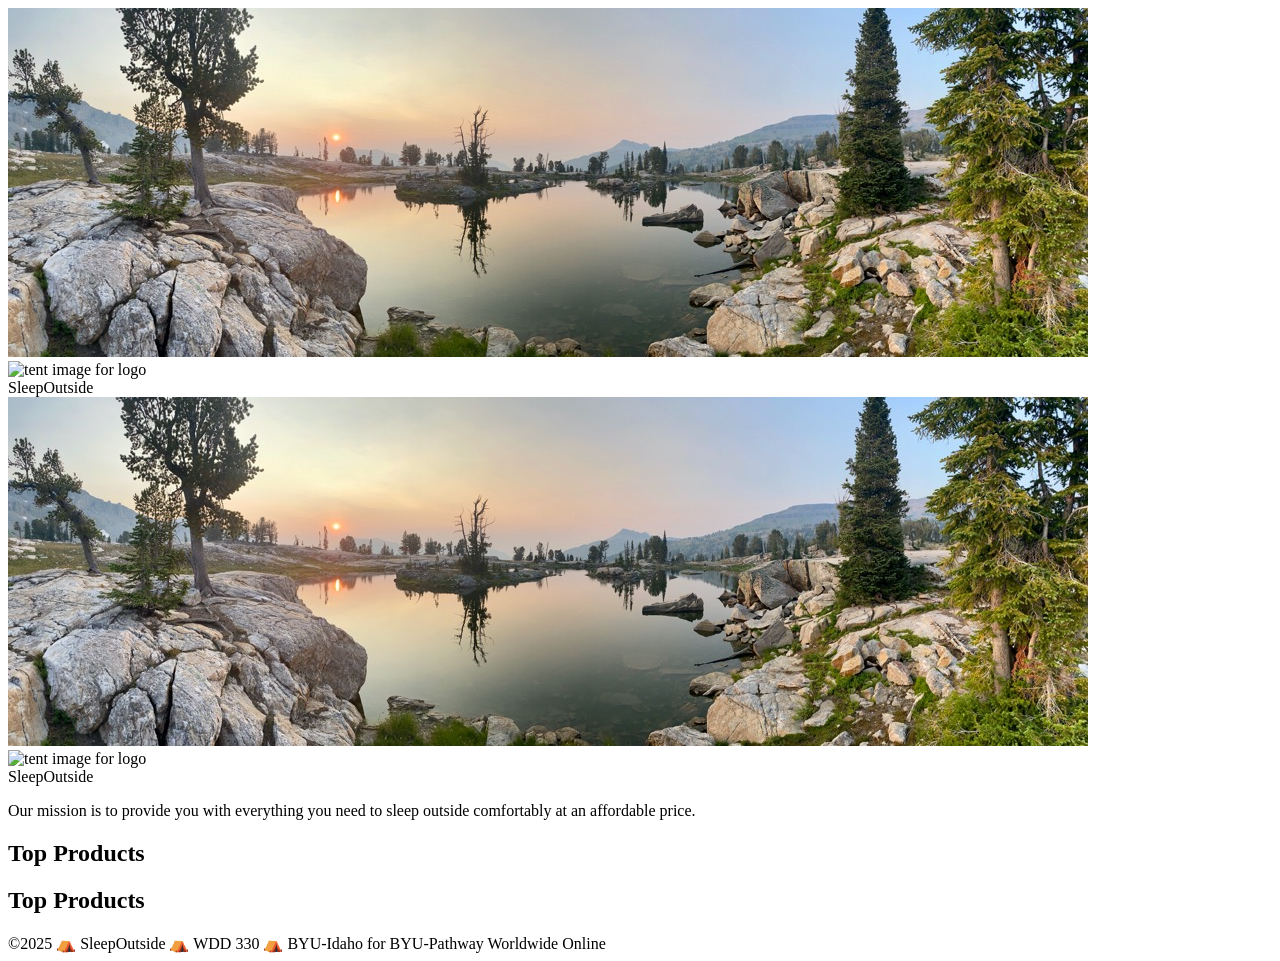
==== commit 7803fee4: "Merge branch 'main' into SleepOutside-TeamActivity3" ====
--- a/src/index.html
+++ b/src/index.html
@@ -1,5 +1,12 @@
 <!doctype html>
 <html lang="en">
+  <head>
+    <meta charset="UTF-8" />
+    <meta name="viewport" content="width=device-width, initial-scale=1.0" />
+    <title>Sleep Outside | Home</title>
+    <link rel="stylesheet" href="/css/style.css" />
+    <script src="js/main.js" type="module"></script>
+  </head>
 
 <head>
   <meta charset="UTF-8" />
@@ -9,9 +16,9 @@
   <script src="js/main.js" type="module"></script>
 </head>
 
+<body>
+  <header class="divider" id="header"></header>
 
-<body>
-  <header class="divider" id="main-header"></header>
   <main class="divider">
     <div class="hero">
       <img src="/images/banner-sm.jpg" srcset="images/banner-sm.jpg 500w, images/banner.jpg"
@@ -20,11 +27,24 @@
         <img src="/images/noun_Tent_2517.svg" alt="tent image for logo" />
         <div>Sleep<span class="highlight">Outside</span></div>
       </div>
-      <div class="mission">
-        <p>
-          Our mission is to provide you with everything you need to sleep
-          outside comfortably at an affordable price.
-        </p>
+    </header>
+    <main class="divider">
+      <div class="hero">
+        <img
+          src="/images/banner-sm.jpg"
+          srcset="images/banner-sm.jpg 500w, images/banner.jpg"
+          alt="image of a high mountain lake"
+        />
+        <div class="logo logo--square">
+          <img src="/images/noun_Tent_2517.svg" alt="tent image for logo" />
+          <div>Sleep<span class="highlight">Outside</span></div>
+        </div>
+        <div class="mission">
+          <p>
+            Our mission is to provide you with everything you need to sleep
+            outside comfortably at an affordable price.
+          </p>
+        </div>
       </div>
     </div>
 
@@ -36,7 +56,18 @@
     </section>
   </main>
 
-  <footer class="divider" id="main-footer"></footer>
+  <footer id="footer"></footer>
+
 </body>
 
-</html>+      <section class="products">
+        <h2>Top Products</h2>
+        <ul class="product-list"></ul>
+      </section>
+    </main>
+    <footer>
+      &copy;2025 ⛺ SleepOutside ⛺ WDD 330 ⛺ BYU-Idaho for BYU-Pathway
+      Worldwide Online
+    </footer>
+  </body>
+</html>
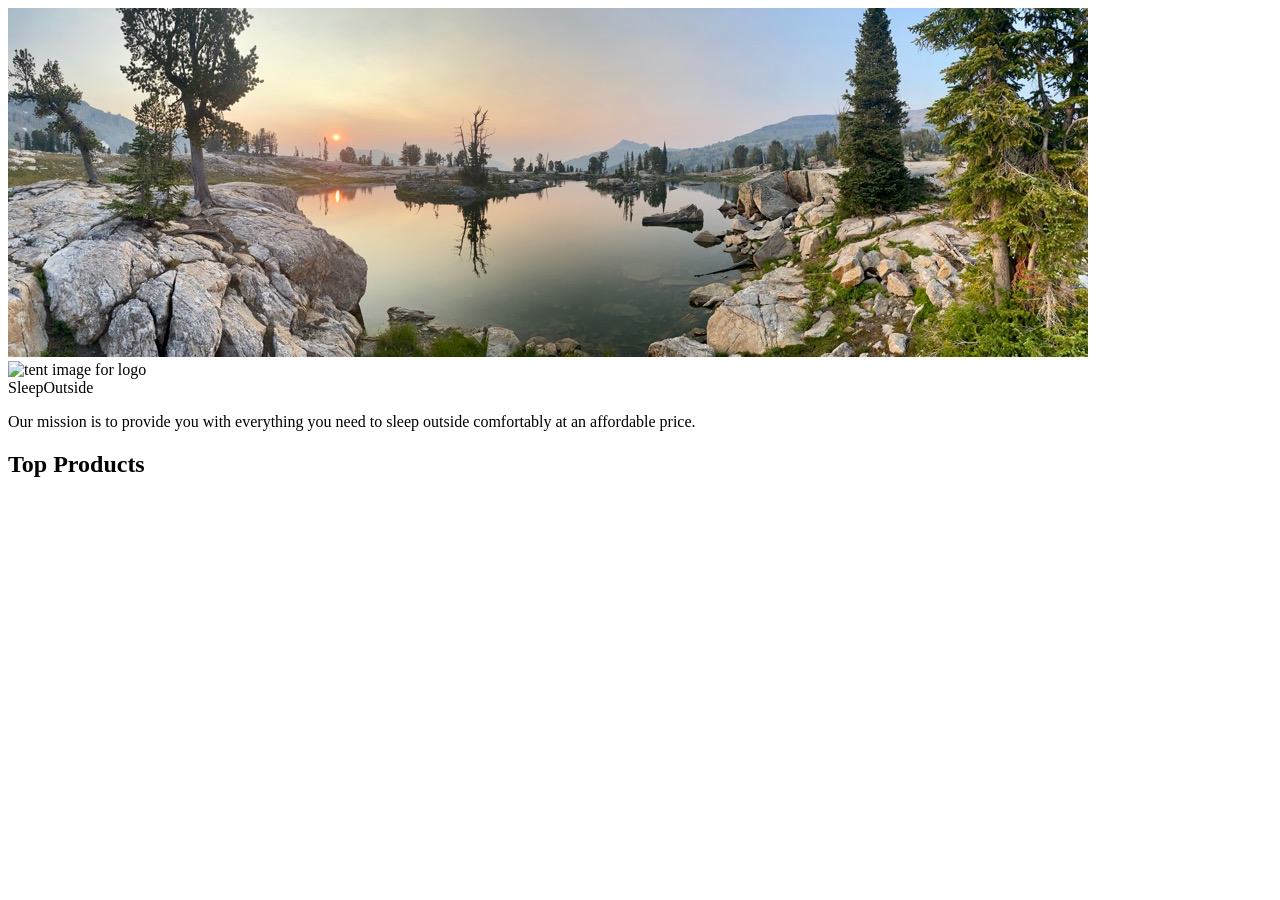
==== commit 536fb1d8: "dfa" ====
--- a/src/index.html
+++ b/src/index.html
@@ -1,20 +1,15 @@
 <!doctype html>
 <html lang="en">
-  <head>
-    <meta charset="UTF-8" />
-    <meta name="viewport" content="width=device-width, initial-scale=1.0" />
-    <title>Sleep Outside | Home</title>
-    <link rel="stylesheet" href="/css/style.css" />
-    <script src="js/main.js" type="module"></script>
-  </head>
 
 <head>
   <meta charset="UTF-8" />
   <meta name="viewport" content="width=device-width, initial-scale=1.0" />
   <title>Sleep Outside | Home</title>
   <link rel="stylesheet" href="/css/style.css" />
-  <script src="js/main.js" type="module"></script>
+  <script src="product_listing/main.js" type="module"></script>
 </head>
+
+<!-- npm start -->
 
 <body>
   <header class="divider" id="header"></header>
@@ -27,47 +22,21 @@
         <img src="/images/noun_Tent_2517.svg" alt="tent image for logo" />
         <div>Sleep<span class="highlight">Outside</span></div>
       </div>
-    </header>
-    <main class="divider">
-      <div class="hero">
-        <img
-          src="/images/banner-sm.jpg"
-          srcset="images/banner-sm.jpg 500w, images/banner.jpg"
-          alt="image of a high mountain lake"
-        />
-        <div class="logo logo--square">
-          <img src="/images/noun_Tent_2517.svg" alt="tent image for logo" />
-          <div>Sleep<span class="highlight">Outside</span></div>
-        </div>
-        <div class="mission">
-          <p>
-            Our mission is to provide you with everything you need to sleep
-            outside comfortably at an affordable price.
-          </p>
-        </div>
+      <div class="mission">
+        <p>
+          Our mission is to provide you with everything you need to sleep
+          outside comfortably at an affordable price.
+        </p>
       </div>
     </div>
 
     <section class="products">
       <h2>Top Products</h2>
-      <ul class="product-list">
-
-      </ul>
+      <ul class="product-list"></ul>
     </section>
   </main>
 
   <footer id="footer"></footer>
-
 </body>
 
-      <section class="products">
-        <h2>Top Products</h2>
-        <ul class="product-list"></ul>
-      </section>
-    </main>
-    <footer>
-      &copy;2025 ⛺ SleepOutside ⛺ WDD 330 ⛺ BYU-Idaho for BYU-Pathway
-      Worldwide Online
-    </footer>
-  </body>
-</html>
+</html>
